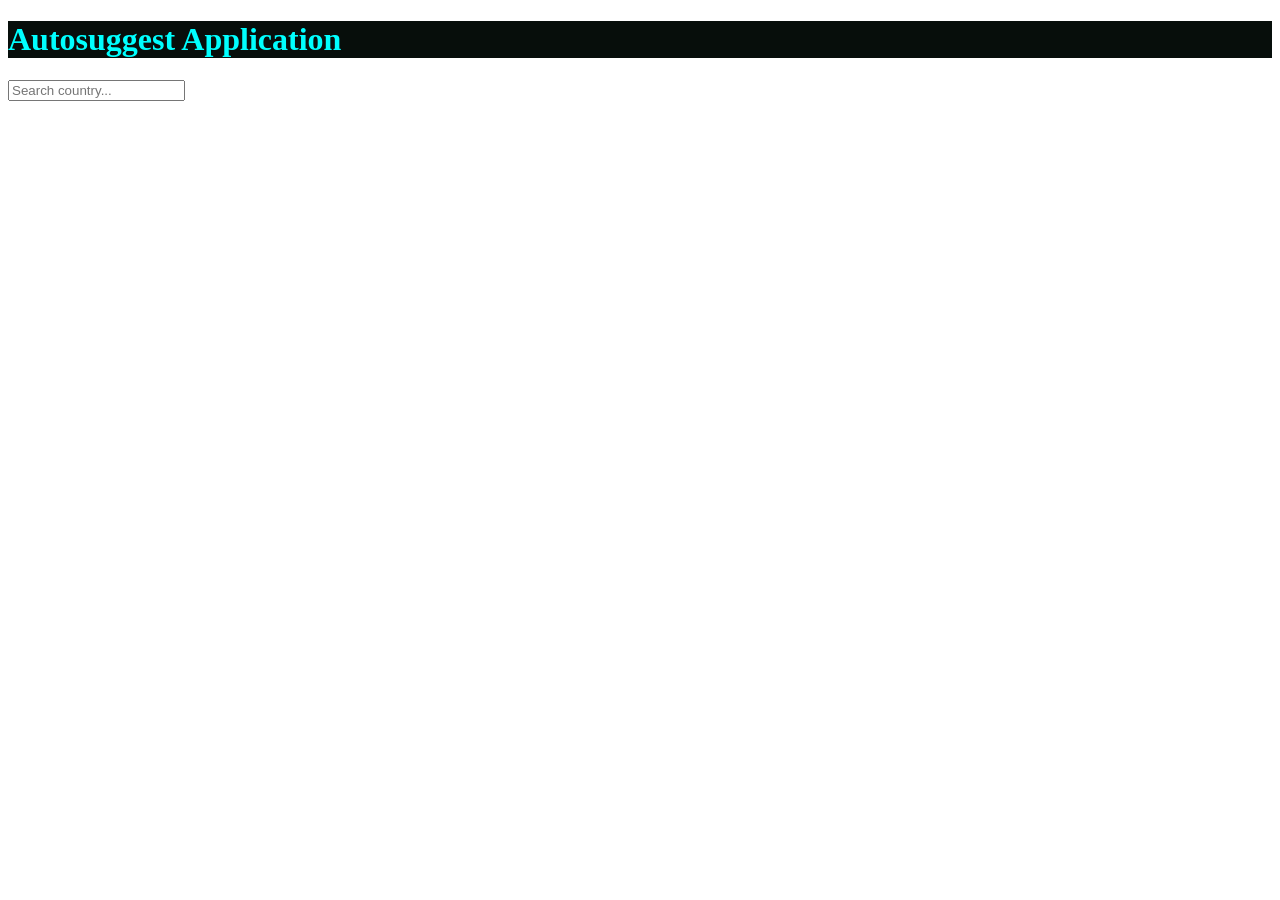
==== target/classes/static/index.html @ c36ff8ab "added Dockerfile" ====
<!DOCTYPE html>
<html lang="en">
<head>
    <meta charset="UTF-8">
    <meta name="viewport" content="width=device-width, initial-scale=1.0">
    <title>Document</title>
    <link rel="stylesheet" href="index.css">
    
</head>
<body>
    <h1>Autosuggest Application</h1>
    <input type="text" placeholder="Search country..." />
    <script src="index.js"></script>
    <img src="https://imgs.search.brave.com/ljMGvh5ZjyaxaqBRrgHm-jmkKcb4hNYBnpPSelgP9mo/rs:fit:860:0:0:0/g:ce/aHR0cHM6Ly9jZG4u/cGl4YWJheS5jb20v/cGhvdG8vMjAxNi8w/My8yMS8yMC8wNS9p/bWFnZS0xMjcxNDU0/XzY0MC5wbmc" alt="">
</body>
</html>
---- target/classes/static/index.css ----
h1{
    color: aqua;
  size: 5cap;
 background-color: rgb(7, 14, 11);
}
*{
    background-image: -moz-element();
}
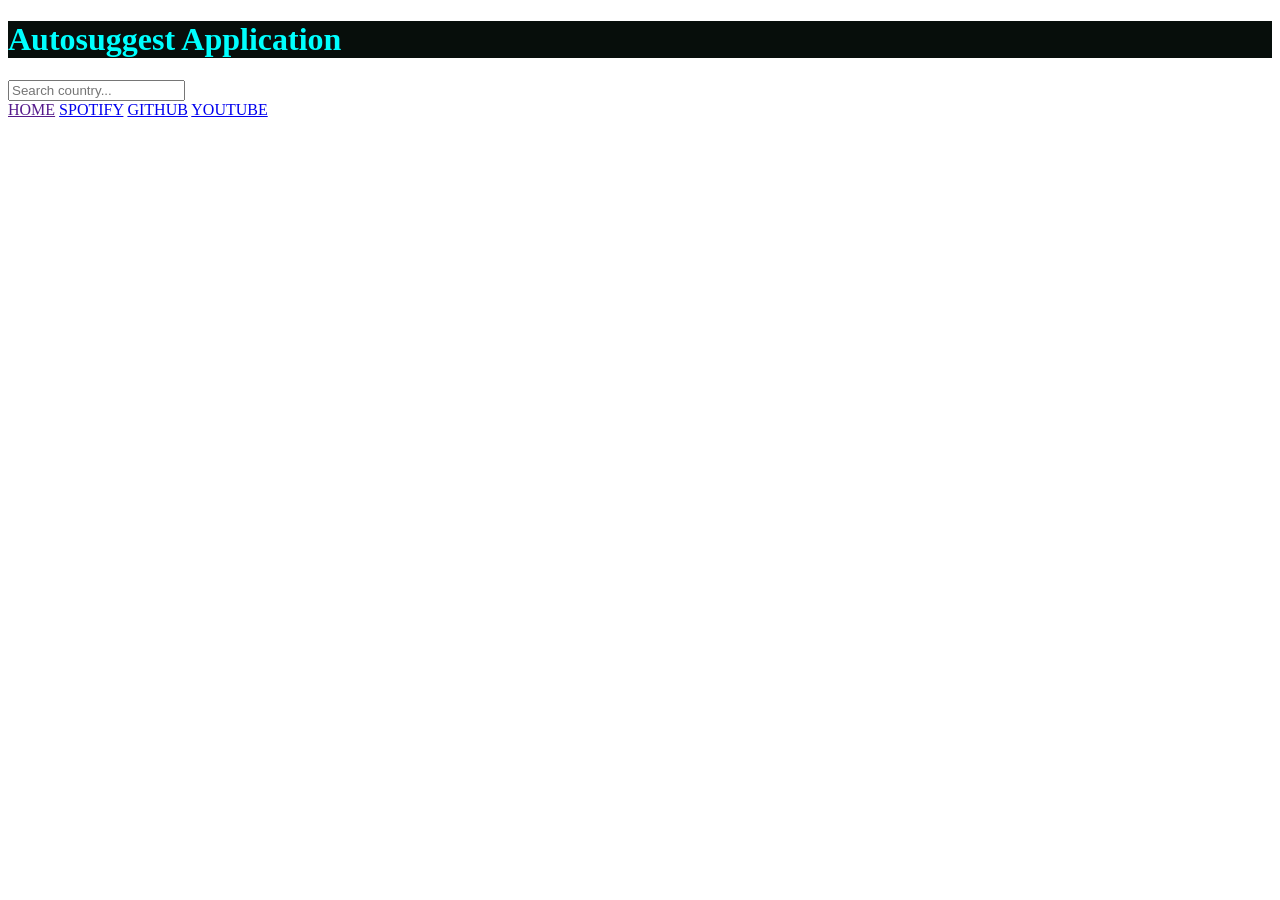
==== commit e3dfc65b: "added links" ====
--- a/target/classes/static/index.html
+++ b/target/classes/static/index.html
@@ -11,6 +11,12 @@
     <h1>Autosuggest Application</h1>
     <input type="text" placeholder="Search country..." />
     <script src="index.js"></script>
+    <div>
+        <a href="">HOME</a>
+        <a href="https://open.spotify.com/">SPOTIFY</a>
+        <a href="https://github.com/">GITHUB</a>
+        <a href="https://www.youtube.com/">YOUTUBE</a>
+    </div>
     <img src="https://imgs.search.brave.com/ljMGvh5ZjyaxaqBRrgHm-jmkKcb4hNYBnpPSelgP9mo/rs:fit:860:0:0:0/g:ce/aHR0cHM6Ly9jZG4u/cGl4YWJheS5jb20v/cGhvdG8vMjAxNi8w/My8yMS8yMC8wNS9p/bWFnZS0xMjcxNDU0/XzY0MC5wbmc" alt="">
 </body>
 </html>
--- a/target/classes/static/index.css
+++ b/target/classes/static/index.css
@@ -3,6 +3,9 @@
   size: 5cap;
  background-color: rgb(7, 14, 11);
 }
+.navbar{
+    border-color: rgb(69, 84, 79);
+}
 *{
     background-image: -moz-element();
 }
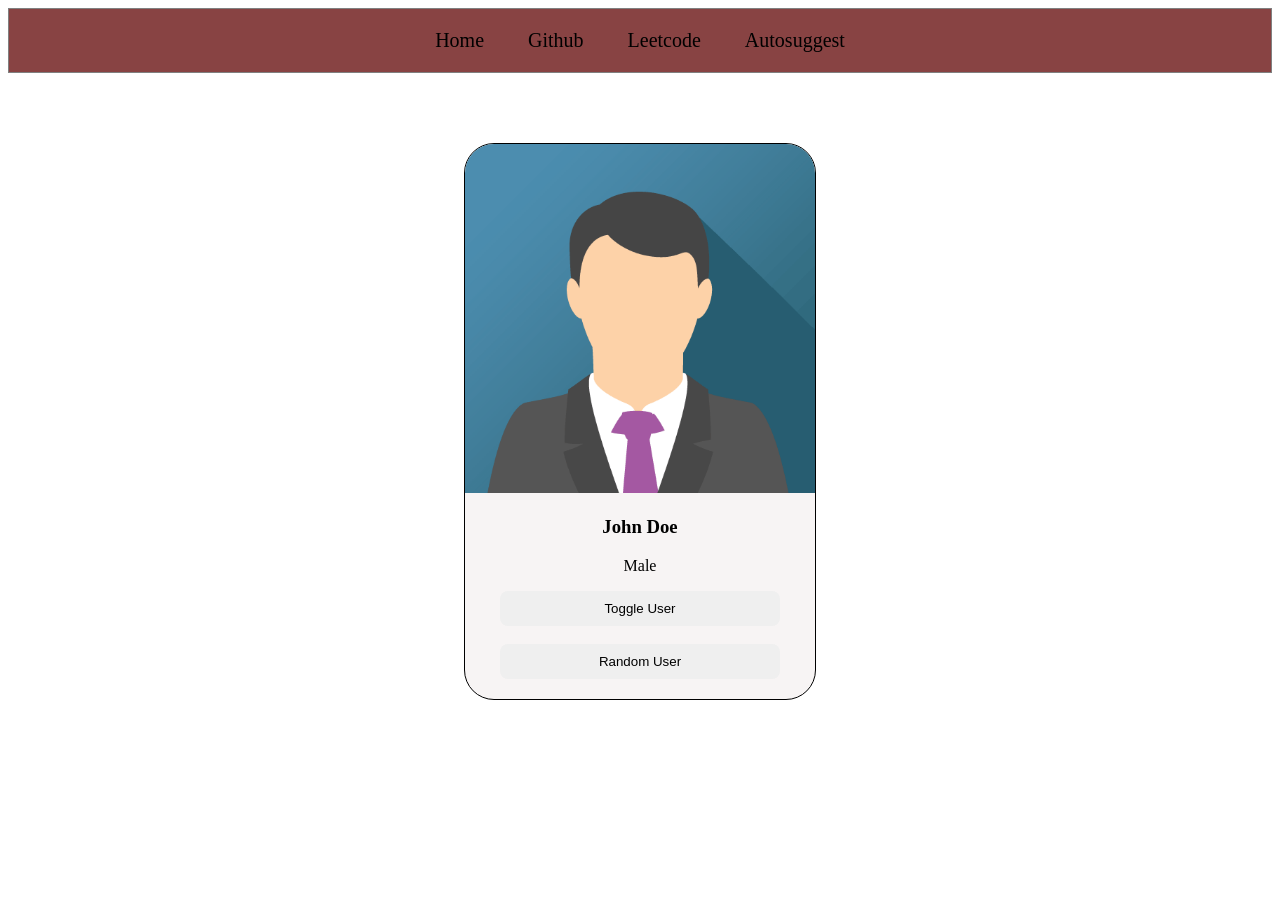
==== commit 3f1d01eb: "added changes" ====
--- a/target/classes/static/index.html
+++ b/target/classes/static/index.html
@@ -3,20 +3,28 @@
 <head>
     <meta charset="UTF-8">
     <meta name="viewport" content="width=device-width, initial-scale=1.0">
-    <title>Document</title>
+    <title>Auto Suggest</title>
     <link rel="stylesheet" href="index.css">
-    
 </head>
 <body>
-    <h1>Autosuggest Application</h1>
-    <input type="text" placeholder="Search country..." />
+    <!-- <h1>Hello World!</h1> -->
+     <div class="navbar">
+        <a href="">Home</a>
+        <a href="https://github.com/">Github</a>
+        <a href="">Leetcode</a>
+        <a href="">Autosuggest</a>
+     </div>
+
+     <div class="card">
+        <img src="john.png" alt="image not found">
+        <h3 id="user-name">John Doe</h3>
+        <p>Male</p>
+        <button>Toggle User</button>
+        <br>
+        <br>
+        <button> Random User</button>
+     </div>
     <script src="index.js"></script>
-    <div>
-        <a href="">HOME</a>
-        <a href="https://open.spotify.com/">SPOTIFY</a>
-        <a href="https://github.com/">GITHUB</a>
-        <a href="https://www.youtube.com/">YOUTUBE</a>
-    </div>
-    <img src="https://imgs.search.brave.com/ljMGvh5ZjyaxaqBRrgHm-jmkKcb4hNYBnpPSelgP9mo/rs:fit:860:0:0:0/g:ce/aHR0cHM6Ly9jZG4u/cGl4YWJheS5jb20v/cGhvdG8vMjAxNi8w/My8yMS8yMC8wNS9p/bWFnZS0xMjcxNDU0/XzY0MC5wbmc" alt="">
 </body>
-</html>+</html>
+
--- a/target/classes/static/index.css
+++ b/target/classes/static/index.css
@@ -1,11 +1,58 @@
-h1{
-    color: aqua;
-  size: 5cap;
- background-color: rgb(7, 14, 11);
+index.css: 
+
+```body{
+    margin: 0px;
+    background-color: ;
 }
+
+h1 {
+    color: red;
+}
+
 .navbar{
-    border-color: rgb(69, 84, 79);
+    border-style: solid;
+    border-width: 1px;
+    border-color: gray;
+    padding: 20px;
+    text-align: center;
+    background-color: rgb(136, 67, 67);  
+
 }
-*{
-    background-image: -moz-element();
-}+
+.navbar a{
+    padding: 20px;
+    text-decoration: none;
+    color: black;
+    font-size: 20px;
+}
+
+.navbar a:hover{
+    color: blue;
+    background-color: aqua;
+}
+
+.card{
+    border: 1px solid black;
+    width: 350px;
+    border-radius: 30px;
+    text-align: center;
+    margin-top: 70px;
+    overflow: hidden;
+    /* margin-left: 40%; */
+    margin-left: auto;
+    margin-right: auto; 
+    padding-bottom: 20px;
+    background-color: rgb(247, 244, 244);
+}
+
+.card img{
+    /* width: 300px; */
+    width: 100%;
+}
+
+.card button{
+    border-style: none;
+    padding: 10px;
+    width: 80%;
+    border-radius: 8px;
+}```
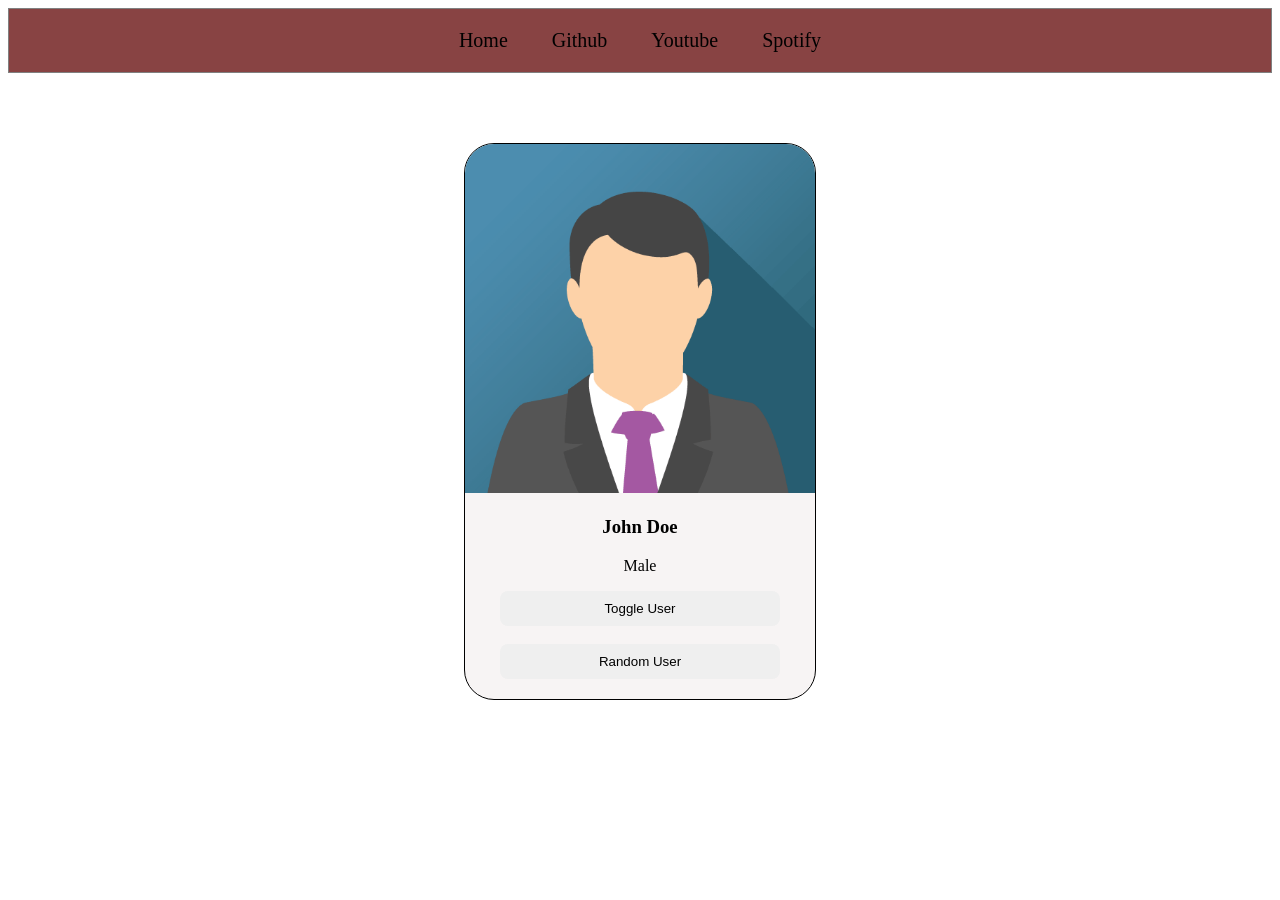
==== commit 30ddae54: "added changes" ====
--- a/target/classes/static/index.html
+++ b/target/classes/static/index.html
@@ -7,12 +7,12 @@
     <link rel="stylesheet" href="index.css">
 </head>
 <body>
-    <!-- <h1>Hello World!</h1> -->
+
      <div class="navbar">
         <a href="">Home</a>
         <a href="https://github.com/">Github</a>
-        <a href="">Leetcode</a>
-        <a href="">Autosuggest</a>
+        <a href="https://www.youtube.com/">Youtube</a>
+        <a href="">Spotify</a>
      </div>
 
      <div class="card">
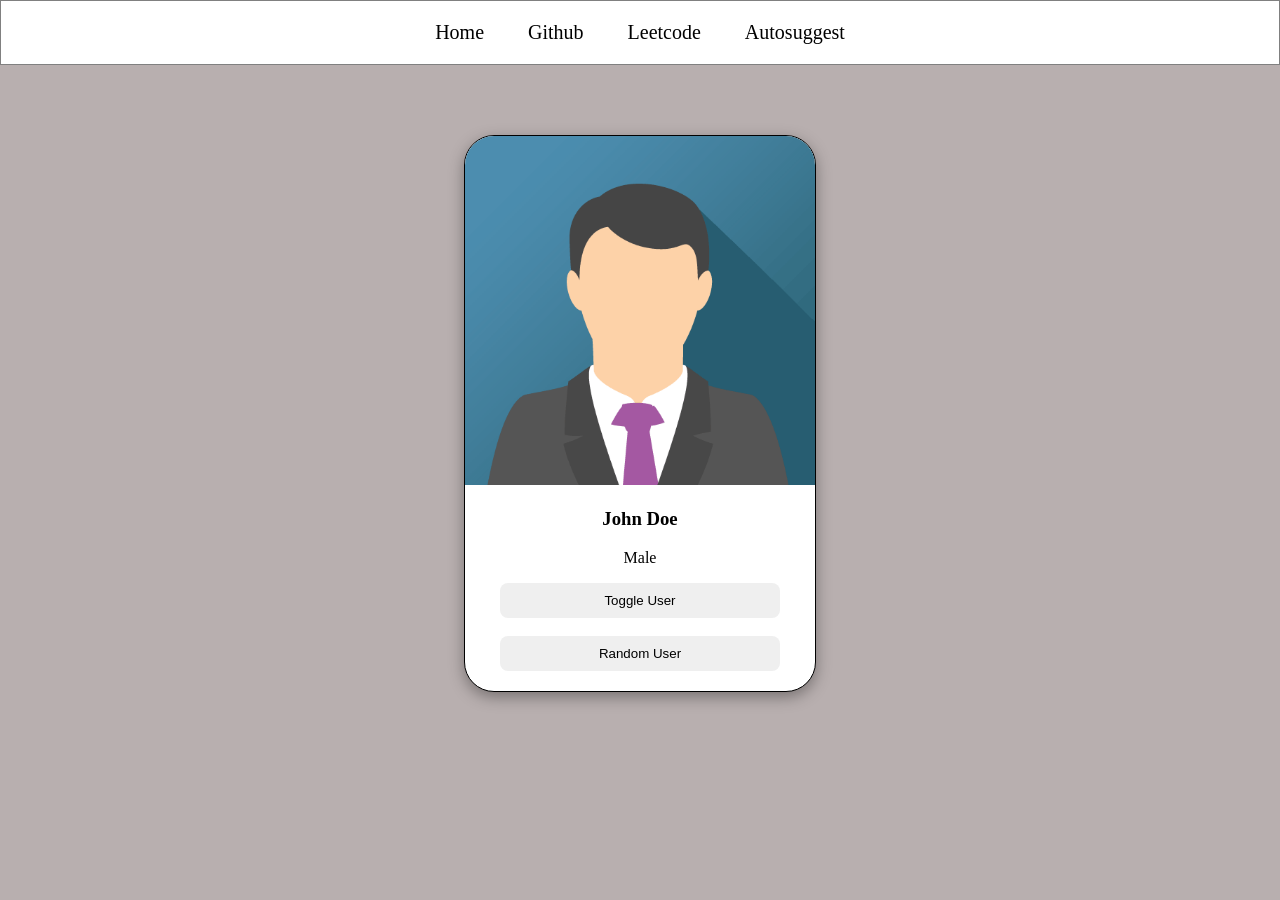
==== commit ac35d433: "added changes" ====
--- a/target/classes/static/index.html
+++ b/target/classes/static/index.html
@@ -8,23 +8,28 @@
 </head>
 <body>
 
-     <div class="navbar">
+    <div class="navbar">
         <a href="">Home</a>
         <a href="https://github.com/">Github</a>
-        <a href="https://www.youtube.com/">Youtube</a>
-        <a href="">Spotify</a>
-     </div>
+        <a href="">Leetcode</a>
+        <a href="">Autosuggest</a>
+    </div>
 
-     <div class="card">
-        <img src="john.png" alt="image not found">
+    <div class="card">
+        <img id="user-image" src="john.png" alt="Image not found">
+
         <h3 id="user-name">John Doe</h3>
-        <p>Male</p>
-        <button>Toggle User</button>
-        <br>
-        <br>
-        <button> Random User</button>
-     </div>
+
+        <p id="user-gender">Male</p>
+
+        <button onclick="toggleUser()">Toggle User</button>
+
+        <br><br>
+
+        <button onclick="randomUser()">Random User</button>
+    </div>
+
     <script src="index.js"></script>
+
 </body>
-</html>
-
+</html>
--- a/target/classes/static/index.css
+++ b/target/classes/static/index.css
@@ -1,8 +1,6 @@
-index.css: 
-
-```body{
+body{
     margin: 0px;
-    background-color: ;
+    background-color: rgb(184, 175, 175);
 }
 
 h1 {
@@ -15,8 +13,7 @@
     border-color: gray;
     padding: 20px;
     text-align: center;
-    background-color: rgb(136, 67, 67);  
-
+    background-color: white;
 }
 
 .navbar a{
@@ -40,9 +37,10 @@
     overflow: hidden;
     /* margin-left: 40%; */
     margin-left: auto;
-    margin-right: auto; 
+    margin-right: auto;
     padding-bottom: 20px;
-    background-color: rgb(247, 244, 244);
+    background-color: white;
+    box-shadow: rgba(0, 0, 0, 0.35) 0px 5px 15px;
 }
 
 .card img{
@@ -55,4 +53,4 @@
     padding: 10px;
     width: 80%;
     border-radius: 8px;
-}```
+}
